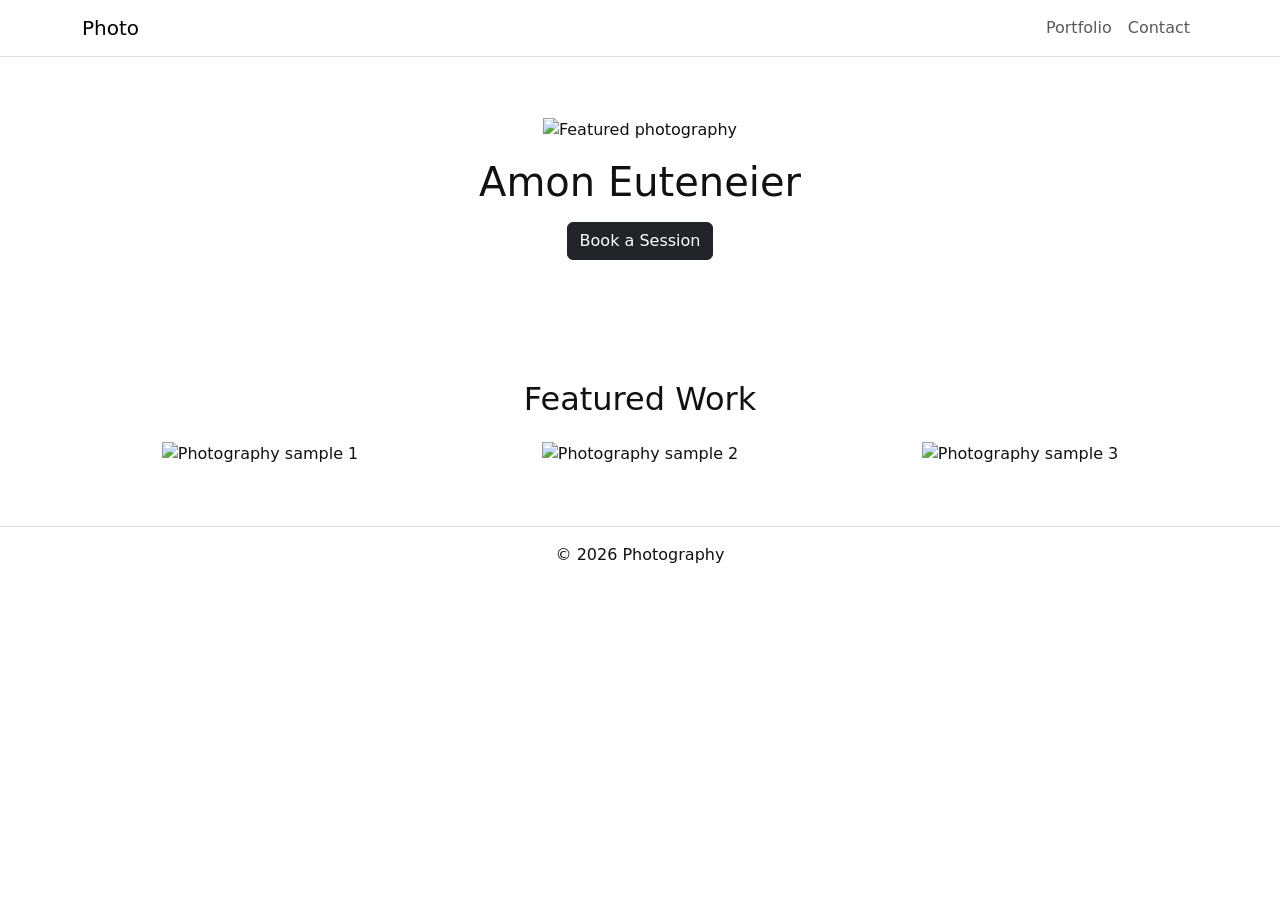
==== index.html @ 201aeb14 "code" ====
<!DOCTYPE html>
<html lang="en">
<head>
  <meta charset="UTF-8">
  <title>Home</title>

  <link href="https://cdn.jsdelivr.net/npm/bootstrap@5.3.0/dist/css/bootstrap.min.css" rel="stylesheet">
  <link rel="stylesheet" href="css/style.css">
</head>

<body>

<!-- Navigation bar shared across all pages -->
<nav class="navbar navbar-expand-lg bg-white border-bottom">
  <div class="container">
    <a class="navbar-brand" href="index.html">Photo</a>

    <button class="navbar-toggler" data-bs-toggle="collapse" data-bs-target="#nav">
      ☰
    </button>

    <div class="collapse navbar-collapse" id="nav">
      <ul class="navbar-nav ms-auto">
        <li class="nav-item">
          <a class="nav-link" href="portfolio.html">Portfolio</a>
        </li>
        <li class="nav-item">
          <a class="nav-link" href="contact.html">Contact</a>
        </li>
      </ul>
    </div>
  </div>
</nav>

<main id="main">

<!-- Hero Section -->
<section class="section center-text">
  <div class="container">
    <img src="images/hero.jpg" alt="Featured photography">
    <h1 class="mt-3">Amon Euteneier</h1>
    <a href="contact.html" class="btn btn-dark mt-2">Book a Session</a>
  </div>
</section>

<!-- Featured Work -->
<section class="section">
  <div class="container center-text">
    <h2>Featured Work</h2>

    <div class="row mt-4">
      <div class="col-12 col-md-4">
        <img src="images/photo1.jpg" alt="Photography sample 1">
      </div>
      <div class="col-12 col-md-4">
        <img src="images/photo2.jpg" alt="Photography sample 2">
      </div>
      <div class="col-12 col-md-4">
        <img src="images/photo3.jpg" alt="Photography sample 3">
      </div>
    </div>
  </div>
</section>

</main>

<footer class="text-center p-3 border-top">
  <p>© 2026 Photography</p>
</footer>

<script src="https://cdn.jsdelivr.net/npm/bootstrap@5.3.0/dist/js/bootstrap.bundle.min.js"></script>
</body>
</html>
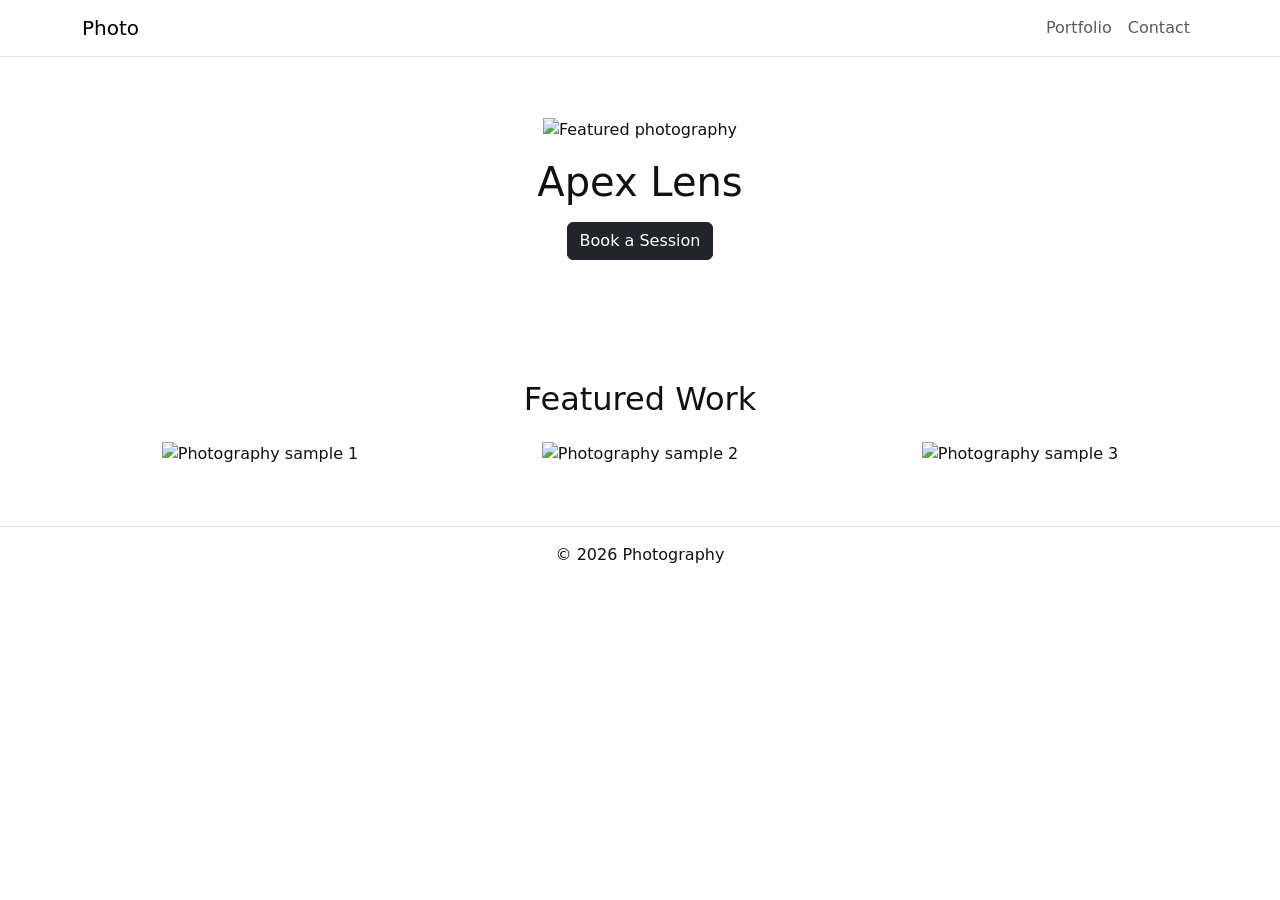
==== commit f08b43d8: "stuff" ====
--- a/index.html
+++ b/index.html
@@ -38,7 +38,7 @@
 <section class="section center-text">
   <div class="container">
     <img src="images/hero.jpg" alt="Featured photography">
-    <h1 class="mt-3">Amon Euteneier</h1>
+    <h1 class="mt-3">Apex Lens</h1>
     <a href="contact.html" class="btn btn-dark mt-2">Book a Session</a>
   </div>
 </section>
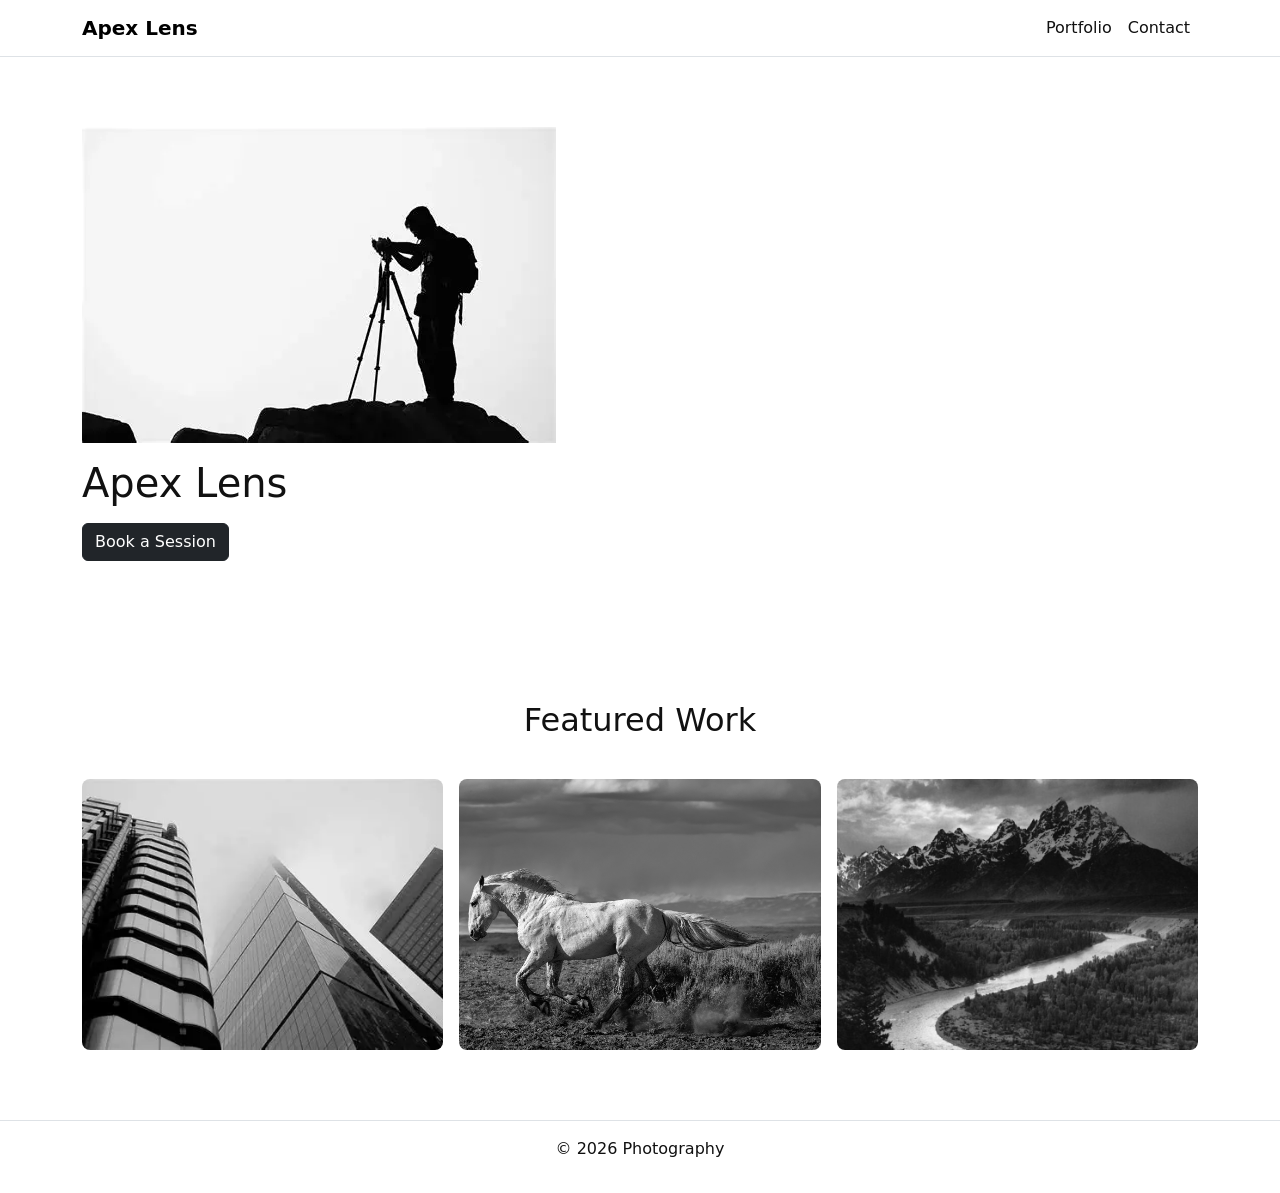
==== commit 9f5b3147: "final" ====
--- a/index.html
+++ b/index.html
@@ -13,7 +13,7 @@
 <!-- Navigation bar shared across all pages -->
 <nav class="navbar navbar-expand-lg bg-white border-bottom">
   <div class="container">
-    <a class="navbar-brand" href="index.html">Photo</a>
+    <a class="navbar-brand" href="index.html">Apex Lens</a>
 
     <button class="navbar-toggler" data-bs-toggle="collapse" data-bs-target="#nav">
       ☰
@@ -37,7 +37,7 @@
 <!-- Hero Section -->
 <section class="section center-text">
   <div class="container">
-    <img src="images/hero.jpg" alt="Featured photography">
+    <img src="images/dude.webp" alt="Featured photography">
     <h1 class="mt-3">Apex Lens</h1>
     <a href="contact.html" class="btn btn-dark mt-2">Book a Session</a>
   </div>
@@ -45,20 +45,32 @@
 
 <!-- Featured Work -->
 <section class="section">
-  <div class="container center-text">
+  <div class="container text-center">
+
     <h2>Featured Work</h2>
 
-    <div class="row mt-4">
+    <div class="row mt-4 g-3">
+
       <div class="col-12 col-md-4">
-        <img src="images/photo1.jpg" alt="Photography sample 1">
+        <div class="img-box">
+          <img src="images/building1.webp" alt="Photography sample 1">
+        </div>
       </div>
+
       <div class="col-12 col-md-4">
-        <img src="images/photo2.jpg" alt="Photography sample 2">
+        <div class="img-box">
+          <img src="images/horse.jpg" alt="Photography sample 2">
+        </div>
       </div>
+
       <div class="col-12 col-md-4">
-        <img src="images/photo3.jpg" alt="Photography sample 3">
+        <div class="img-box">
+          <img src="images/mountain.jpg" alt="Photography sample 3">
+        </div>
       </div>
+
     </div>
+
   </div>
 </section>
 
--- a/css/style.css
+++ b/css/style.css
@@ -0,0 +1,87 @@
+/* Base theme */
+:root {
+  --bs-primary: #000;
+  --bs-body-bg: #fff;
+  --bs-body-color: #111;
+}
+
+/* Prevent weird spacing issues */
+body {
+  background: var(--bs-body-bg);
+  color: var(--bs-body-color);
+}
+
+/* Navbar */
+.navbar {
+  background-color: #fff !important;
+}
+
+.navbar-brand {
+  font-weight: 700;
+}
+
+.nav-link {
+  color: #111 !important;
+  transition: opacity 0.2s ease;
+}
+
+.nav-link:hover {
+  opacity: 0.7;
+}
+
+.nav-link.active {
+  font-weight: 600;
+}
+
+/* Sections */
+.section {
+  padding: 70px 0;
+}
+
+/* Images (global safety fix for Bootstrap layouts) */
+img {
+  max-width: 100%;
+  height: auto;
+  display: block;
+}
+
+/* Hero image (optional but useful) */
+.hero-img {
+  width: 100%;
+  max-width: 700px;
+  border-radius: 10px;
+  object-fit: cover;
+}
+
+/* Gallery images */
+.gallery-img {
+  width: 100%;
+  aspect-ratio: 4 / 3;
+  object-fit: cover;
+  border-radius: 8px;
+  transition: transform 0.3s ease;
+}
+
+.gallery-img:hover {
+  transform: scale(1.03);
+}
+
+/* Footer */
+footer {
+  background: #fff;
+  border-top: 1px solid #eee;
+}
+
+.img-box {
+  width: 100%;
+  aspect-ratio: 4 / 3;
+  overflow: hidden;
+  border-radius: 8px;
+}
+
+.img-box img {
+  width: 100%;
+  height: 100%;
+  object-fit: cover;
+  display: block;
+}
